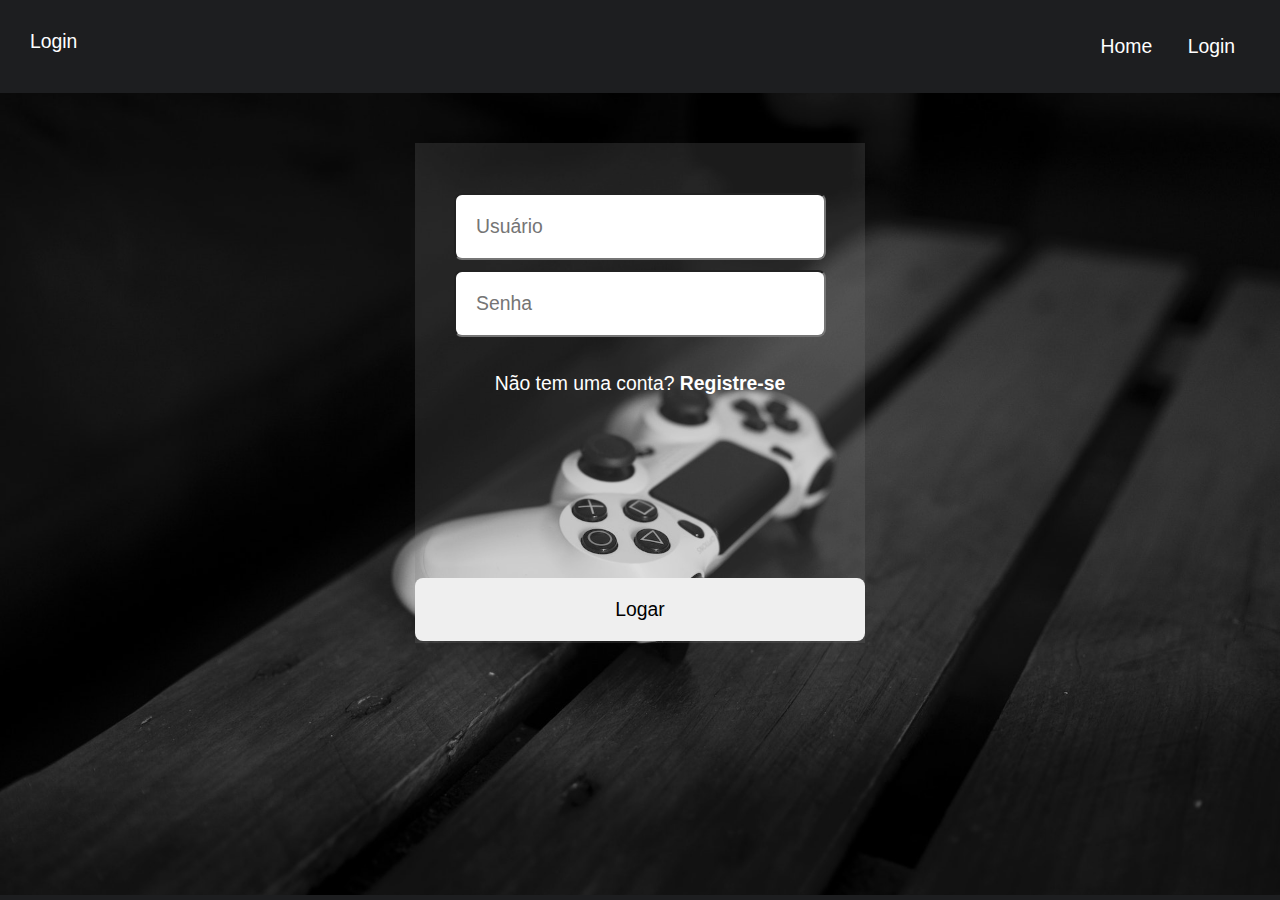
==== pages/login.html @ e9075eaf "att" ====
<!DOCTYPE html>
<html lang="pt-br">
<head>
    <meta charset="UTF-8">
    <meta http-equiv="X-UA-Compatible" content="IE=edge">
    <meta name="viewport" content="width=device-width, initial-scale=1.0">
    <title>Login</title>
    
    <link rel="stylesheet" href="login.css">
    <link rel="stylesheet" href="../media-query/query.css" media="screen and (orientation: portrait)">
    <link rel="stylesheet" href="https://fonts.googleapis.com/css2?family=Material+Symbols+Outlined:opsz,wght,FILL,GRAD@48,400,0,0" />
</head>
<body>
    <header>
        <div>Login</div>
        <span onclick="clicker()" id="menu" class="material-symbols-outlined">menu</span>
        <ul id="barra" class="close">
            <li><a href="../index.html">Home</a></li>
            <li><a href="login.html">Login</a></li>
        </ul>
    </header>
    <main>
        <section id="secLogin">
            <form action="../index.html" method="post">
                <input type="text" placeholder="Usuário" name="text" id="textId" required>
                <input type="password" placeholder="Senha" name="text" id="passwordId" required>
                <p style="color: white;">Não tem uma conta? <strong>Registre-se</strong></p>
                <input type="button" value="Logar" id="buttonId" onclick="clickLogin()">
            </form>
        </section>
    </main>
    <script src="../script.js"></script>
</body>
</html>
---- pages/login.css ----
@charset "UTF-8";
* {padding: 0px; margin: 0px; font-size: 1.1rem; font-family: Arial, Helvetica, sans-serif;}

:root {
    --color1: #1d1e20;
}
a {
    color: white;
    text-decoration: none;
}
body {
    background-color: #1d1e20;
}

/* CABEÇALHO */
header {
    display: flex;
    background-color: var(--color1);
    justify-content: space-between;
    padding: 30px;
    color: white;
}
header>ul>li {
    list-style-type: none;
}
header>span#menu {
    display: none;
}
header>ul.close>li {
    display: inline-block;
    margin: auto;
    padding: 5px 15px 5px 15px;
    border-radius: 5px;
    transition: 1s;
}
header>ul>li:hover {
    cursor: pointer;
    background-color: rgba(255, 255, 255, 0.067);
}
/* CABEÇALHO */

/* CONTEUDO */
main {
    height: calc(100vh - 98px);
    background: rgb(0, 0, 0) url(../images/background.jpg) center center no-repeat;
    background-size: cover;
}
main>section#secLogin {
    margin: auto;
    width: 450px;
    height: 500px;
    transform: translateY(10%);
    background-color: rgba(122, 122, 122, 0.223);
    transition: 1s;
}
main form {
    height: 100%;
    padding: 50px 20px 20px 20px;
}
main>section#secLogin>form input#textId,  main>section#secLogin>form input#passwordId{
    display: block;
    margin: auto;
    margin-bottom: 10px;
    border-radius: 8px;
    padding: 20px;
    width: 80%;
}
main form p {
    text-align: center;
    padding-top: 25px;
}
main>section#secLogin>form input#buttonId {
    display: block;
    margin: auto;
    position: absolute;
    border: none;
    border-radius: 8px;
    padding: 20px;
    width: 100%;
    top: calc(100% - 65px);
    left: 0;
}
/* CONTEUDO */
---- media-query/query.css ----
@charset "UTF-8";
* {padding: 0px; margin: 0px; font-size: 1.1rem; font-family: Arial, Helvetica, sans-serif;}

:root {
    --color1: #1d1e20;
}

header {
    display: flex;
    background-color: var(--color1);
    justify-content: space-between;
    padding: 35px;
    color: white;
}

header>span#menu {
    display: inline-block;
    position: absolute;
    right: 15px;
}

header>span#menu:hover {
    cursor: pointer;
}

header>ul>li {
    list-style-type: none;
    display: inline-block;
    padding-left: 10px;
}

header>ul.close {
    visibility: hidden;
    position: absolute;
    display: flex;
    flex-direction: column;
    width: 100vw;
    left: 0px;
    top: 90px;
    height: calc(100vh - 90px);
    animation: removeSize 0.6s ease-in-out forwards;
    background-color: var(--color1);
    transition: 0.6s;
}

header>ul.show {
    visibility: visible;
    position: absolute;
    display: flex;
    flex-direction: column;
    width: 100vw;
    left: 0px;
    top: 90px;
    height: 0px;
    animation: addSize 0.6s ease-in-out forwards;
    background-color: rgba(24, 24, 24, 0.667);
    transition: 0.6s;
}

header>ul.show>li, header>ul.close>li {
    padding: 30px;
}

header>ul.show>li:hover {
    background-color: rgba(245, 245, 245, 0.574);
}

header>ul.close>li {
    display: none;
}

main>section#secLogin {
    width: 300px;
    height: 450px;
    padding: 0px 15px;
}



@keyframes addSize {
    to {height: calc(100vh - 95px);}
}

@keyframes removeSize {
    to {height: 0px;}
}
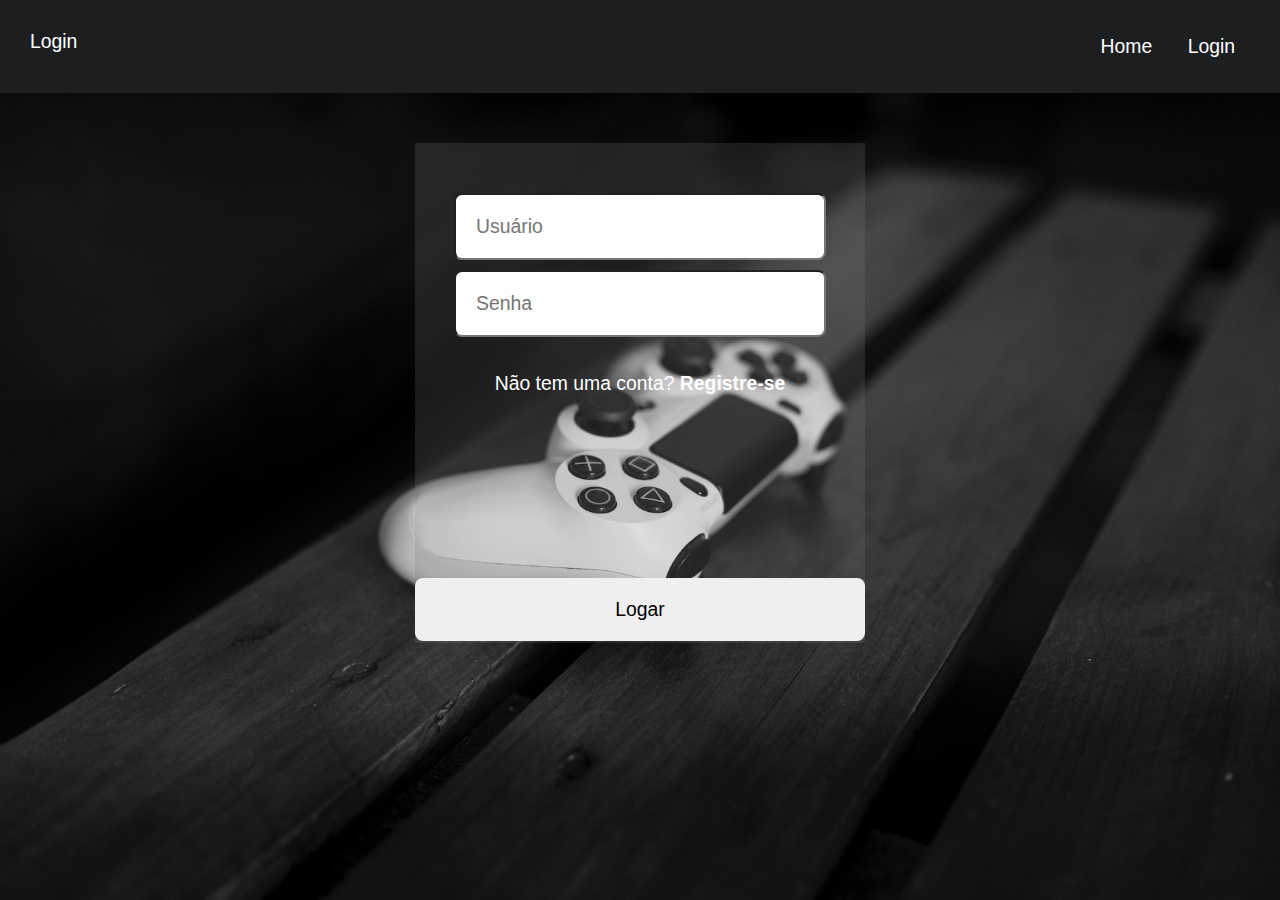
==== commit d58c3bda: "att" ====
--- a/pages/login.html
+++ b/pages/login.html
@@ -8,6 +8,7 @@
     
     <link rel="stylesheet" href="login.css">
     <link rel="stylesheet" href="../media-query/query.css" media="screen and (orientation: portrait)">
+    <link rel="stylesheet" href="login.css" media="screen and (orientation: landscape)">
     <link rel="stylesheet" href="https://fonts.googleapis.com/css2?family=Material+Symbols+Outlined:opsz,wght,FILL,GRAD@48,400,0,0" />
 </head>
 <body>
--- a/pages/login.css
+++ b/pages/login.css
@@ -9,7 +9,8 @@
     text-decoration: none;
 }
 body {
-    background-color: #1d1e20;
+    background: rgb(30, 30, 30) url(../images/background.jpg) center center no-repeat fixed;
+    background-size: cover;
 }
 
 /* CABEÇALHO */
@@ -42,8 +43,6 @@
 /* CONTEUDO */
 main {
     height: calc(100vh - 98px);
-    background: rgb(0, 0, 0) url(../images/background.jpg) center center no-repeat;
-    background-size: cover;
 }
 main>section#secLogin {
     margin: auto;
--- a/media-query/query.css
+++ b/media-query/query.css
@@ -75,8 +75,6 @@
     padding: 0px 15px;
 }
 
-
-
 @keyframes addSize {
     to {height: calc(100vh - 95px);}
 }
--- a/pages/login.css
+++ b/pages/login.css
@@ -9,7 +9,8 @@
     text-decoration: none;
 }
 body {
-    background-color: #1d1e20;
+    background: rgb(30, 30, 30) url(../images/background.jpg) center center no-repeat fixed;
+    background-size: cover;
 }
 
 /* CABEÇALHO */
@@ -42,8 +43,6 @@
 /* CONTEUDO */
 main {
     height: calc(100vh - 98px);
-    background: rgb(0, 0, 0) url(../images/background.jpg) center center no-repeat;
-    background-size: cover;
 }
 main>section#secLogin {
     margin: auto;
